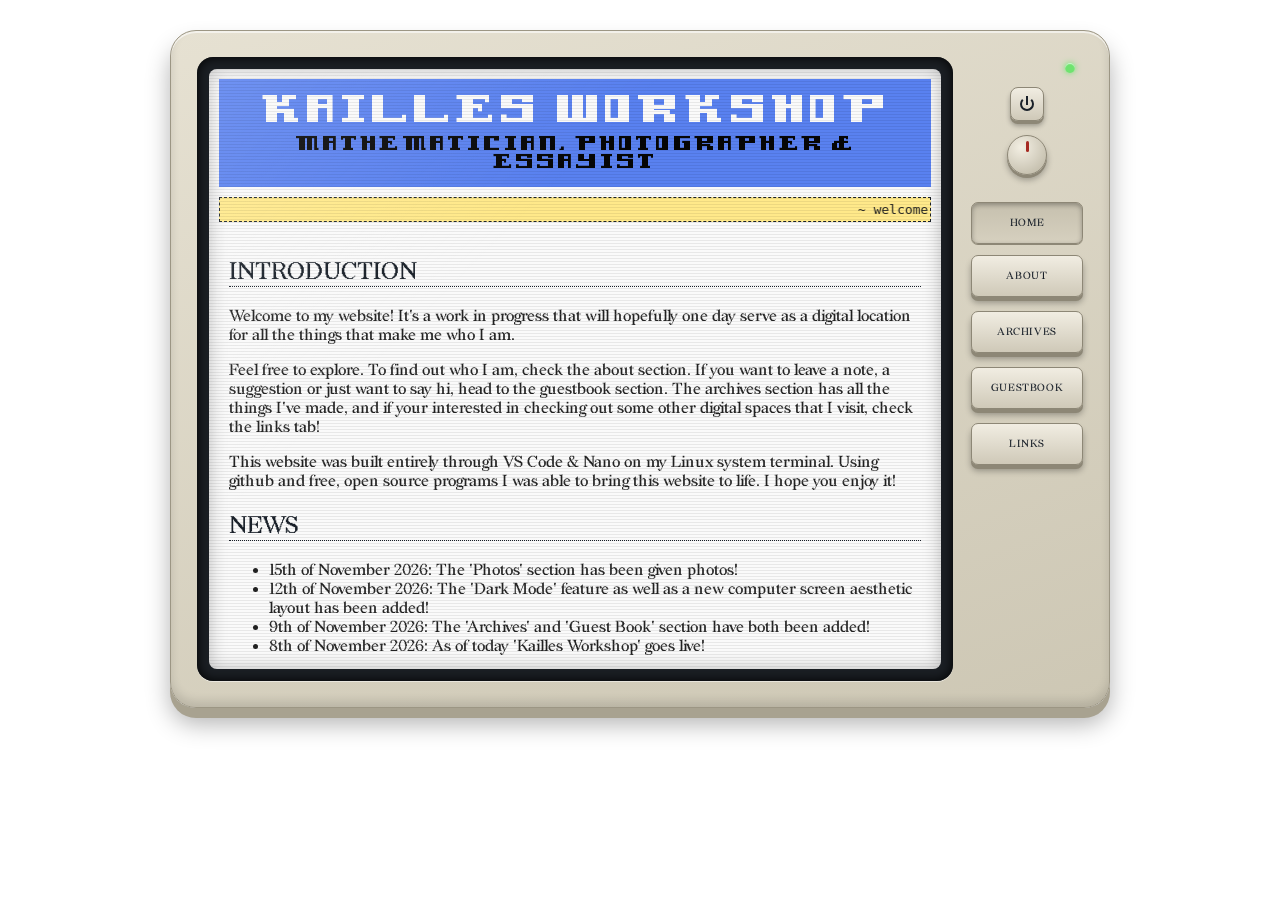
==== index.html @ f228372d "Legalities" ====
<!DOCTYPE html>
<html lang="en">
  <head>
    <meta charset="UTF-8">
    <meta name="viewport" content="width=device-width, initial-scale=1">
    <title>KAILLES WORKSHOP</title>
    <script>try{var s=localStorage.getItem("dark-mode");if(s==="1")document.documentElement.classList.add("dark");var o=localStorage.getItem("screen-off");if(o==="1")document.documentElement.classList.add("off");}catch(e){}</script>
    <link rel="stylesheet" href="style.css">
    <script src="script.js"></script>
  </head>
  <body>

    <div id="monitor">

      <div id="bezel">
        <div id="page">

          <div id="header">
            <h1>KAILLES WORKSHOP</h1>
            <p class="tagline">mathematician, photographer &amp; essayist</p>
          </div>

          <marquee>~ welcome to my corner of the internet ~ under construction ~ please stand by for further developments ~</marquee>

          <div id="main">
            <h2>INTRODUCTION</h2>
            <p>Welcome to my website! It's a work in progress that will hopefully
            one day serve as a digital location for all the things that make me 
            who I am.</p>
            <p>Feel free to explore. To find out who I am, check the about section.
               If you want to leave a note, a suggestion or just want to say hi, head 
               to the guestbook section. The archives section has all the things I've
               made, and if your interested in checking out some other digital spaces
               that I visit, check the links tab!
            </p>
            <p>This website was built entirely through VS Code & Nano on my Linux system
              terminal. Using github and free, open source programs I was able to bring
              this website to life. I hope you enjoy it!
            </p>
            <h2>NEWS</h2>
            <ul>
              <li>15th of November 2026: The 'Photos' section has been given photos!</li>
		<li> 12th of November 2026: The 'Dark Mode' feature as well as a new computer screen aesthetic 
			layout has been added! </li>            
		 <li>9th of November 2026: The 'Archives' and 'Guest Book' section have both
                been added!</li>
              <li>8th of November 2026: As of today 'Kailles Workshop' goes live!</li>
            </ul>
          
          </div>

          <div id="footer">
            <p>&copy; 2026 Kaille Giitsidis</p>
          </div>

        </div>
      </div>

      <nav id="panel" aria-label="Main">
        <span class="light" aria-hidden="true"></span>
        <button type="button" id="power" aria-label="Screen power" aria-pressed="true"></button>
        <span class="knob" aria-hidden="true"></span>
        <a href="index.html" aria-current="page">HOME</a>
        <a href="about.html">ABOUT</a>
        <a href="archives.html">ARCHIVES</a>
        <a href="guestbook.html">GUESTBOOK</a>
        <a href="links.html">LINKS</a>
      </nav>

    </div>

  </body>
</html>
---- style.css ----
@font-face {
  font-family: 'LL Baguio';
  src: url('fonts/LL_BAGUIO.ttf') format('truetype');
  font-weight: normal;
  font-style: normal;
}

@font-face {
  font-family: 'Redaction 35';
  src: url('fonts/Redaction35-Regular.ttf') format('truetype');
  font-weight: normal;
  font-style: normal;
}

body {
  font-family: 'Redaction 35', Georgia, serif;
  font-weight: 400;
  color: #222;
  background: #ffffff;
  margin: 0;
  padding: 30px 20px;
  transition: background 0.25s ease, color 0.25s ease;
}

/* ---------- MONITOR CASING ---------- */

#monitor {
  display: flex;
  gap: 18px;
  box-sizing: border-box;
  max-width: 940px;
  margin: 0 auto;
  padding: 26px;
  background: linear-gradient(160deg, #e6e1d2 0%, #cdc7b4 100%);
  border: 1px solid #9c9684;
  border-radius: 26px;
  box-shadow:
    inset 0 2px 0 rgba(255, 255, 255, 0.6),
    inset 0 -6px 10px rgba(0, 0, 0, 0.12),
    0 10px 0 #a8a290,
    0 16px 24px rgba(0, 0, 0, 0.3);
  transition: background 0.25s ease, border-color 0.25s ease, box-shadow 0.25s ease;
}

/* the dark frame around the screen */
#bezel {
  flex: 1;
  min-width: 0;
  padding: 12px;
  background: #1b1f24;
  border-radius: 16px;
  box-shadow:
    inset 0 0 12px #000,
    0 1px 0 rgba(255, 255, 255, 0.5);
}

/* the screen itself: content scrolls in here */
#page {
  position: relative;
  height: 600px;
  overflow-y: auto;
  box-sizing: border-box;
  background: #fafafa;
  border-radius: 8px;
  padding: 10px;
  box-shadow: inset 0 0 18px rgba(0, 0, 0, 0.25);
  transition: background 0.25s ease;
}

/* ---------- SIDE PANEL (NAV BUTTONS) ---------- */

#panel {
  width: 112px;
  flex-shrink: 0;
  display: flex;
  flex-direction: column;
  align-items: stretch;
  gap: 14px;
  padding-top: 6px;
}

.light {
  align-self: flex-end;
  width: 10px;
  height: 10px;
  margin-right: 8px;
  border-radius: 50%;
  background: #6fe36f;
  box-shadow: 0 0 6px #6fe36f, inset 0 1px 1px rgba(255, 255, 255, 0.7);
}

.knob {
  align-self: center;
  width: 38px;
  height: 38px;
  margin-bottom: 10px;
  border-radius: 50%;
  background: radial-gradient(circle at 35% 30%, #f3efe3, #b9b3a0);
  border: 1px solid #8d8776;
  box-shadow: 0 3px 0 #8d8776, 0 5px 6px rgba(0, 0, 0, 0.3);
  position: relative;
  cursor: pointer;
  padding: 0;
  transition: background 0.2s ease, box-shadow 0.2s ease, transform 0.1s ease;
}

.knob::after {
  content: '';
  position: absolute;
  left: 50%;
  top: 5px;
  width: 3px;
  height: 11px;
  margin-left: -1.5px;
  background: #a62a22;
  border-radius: 2px;
  transition: background 0.2s ease;
}

.knob:hover {
  background: radial-gradient(circle at 35% 30%, #fbf9f2, #cfc9b8);
}

/* knob held/pressed: depresses and red line turns black */
.knob:active,
.knob.pressed {
  transform: translateY(2px);
  box-shadow: 0 1px 0 #8d8776, inset 0 2px 4px rgba(0, 0, 0, 0.3);
}

.knob:active::after,
.knob.pressed::after {
  background: #000;
}

/* when dark mode is on, the knob's line stays black */
.dark .knob::after {
  background: #000;
}

.knob:focus-visible {
  outline: 3px solid #5981f0;
  outline-offset: 3px;
}

#panel a {
  display: block;
  padding: 14px 4px;
  text-align: center;
  font-family: 'Redaction 35', Helvetica, Arial, sans-serif;
  font-size: 0.65rem;
  letter-spacing: 0.06em;
  color: #192029;
  text-decoration: none;
  background: linear-gradient(#f1ede2, #cfc9b8);
  border: 1px solid #8d8776;
  border-radius: 7px;
  box-shadow: 0 4px 0 #8d8776, 0 6px 6px rgba(0, 0, 0, 0.3);
}

#panel a:hover {
  background: linear-gradient(#fbf9f2, #d9d3c2);
}

#panel a:active,
#panel a.pressed,
#panel a[aria-current="page"] {
  transform: translateY(3px);
  background: linear-gradient(#c6c0ae, #d6d0bf);
  box-shadow: 0 1px 0 #8d8776, inset 0 2px 5px rgba(0, 0, 0, 0.3);
}

#panel a:focus-visible {
  outline: 3px solid #5981f0;
  outline-offset: 3px;
}

/* ---------- SCREEN CONTENT ---------- */

#header {
  text-align: center;
  background: #5981f0;
  color: #fafafa;
  padding: 15px;
  overflow-wrap: anywhere;
}

#header h1 {
  color: #fafafa;
  margin: 0;
  font-size: clamp(1rem, 6vw, 2rem);
}

h1 {
  font-family: 'LL Baguio', Helvetica, Arial, sans-serif;
  font-synthesis: none;
  font-weight: normal;
  text-transform: uppercase;
  letter-spacing: 0.2em;
}

.tagline {
  font-family: 'LL Baguio', Helvetica, Arial, sans-serif;
  font-synthesis: none;
  font-style: normal;
  color: #060606;
  letter-spacing: 0.2em;
  text-transform: uppercase;
  margin: 5px 0 0 0;
  font-size: clamp(0.6rem, 3vw, 1rem);
}

marquee {
  background: #ffe98a;
  border: 1px dashed #192029;
  padding: 4px;
  margin: 10px 0;
  font-family: monospace;
}

#main {
  padding: 0 10px;
}

h2 {
  font-family: 'Redaction 35', Georgia, serif;
  font-synthesis: none;
  font-weight: normal;
  color: #192029;
  border-bottom: 1px dotted #192029;
}

a {
  color: #192029;
}

#main img, #main iframe {
  max-width: 100%;
}

.gallery img {
  display: block;
  margin: 0 0 15px 0;
}

#footer {
  text-align: center;
  font-size: 0.8em;
  border-top: 1px solid #192029;
  margin-top: 15px;
}

/* ---------- ARCHIVE TABS ---------- */

.tabs {
  display: flex;
  flex-wrap: wrap;
  gap: 4px;
  margin: 0 0 14px 0;
  padding: 0;
  border-bottom: 1px solid #192029;
  list-style: none;
}

.tabs li {
  margin: 0;
}

.tabs a {
  display: block;
  padding: 6px 12px;
  font-family: 'LL Baguio', Helvetica, Arial, sans-serif;
  font-size: 0.65rem;
  letter-spacing: 0.08em;
  text-decoration: none;
  text-transform: uppercase;
  color: #192029;
  background: #e3ded0;
  border: 1px solid #192029;
  border-bottom: none;
  border-radius: 6px 6px 0 0;
  margin-bottom: -1px;
}

.tabs a:hover {
  background: #f1ede2;
}

.tabs a[aria-current="page"] {
  background: #ffffff;
  font-weight: bold;
  padding-bottom: 7px;
}

/* ---------- GUESTBOOK PAGE ---------- */

.guestbook form {
  margin: 0 0 15px 0;
}

.guestbook label {
  display: block;
  margin-top: 10px;
}

.guestbook input[type="text"],
.guestbook textarea {
  width: 100%;
  box-sizing: border-box;
  font-family: inherit;
  font-size: 1rem;
  padding: 6px;
  border: 1px solid #192029;
  background: #fff;
  color: inherit;
}

.guestbook button {
  margin-top: 12px;
  font-family: inherit;
  font-size: 1rem;
  padding: 6px 14px;
  border: 1px solid #192029;
  background: #dfe9f1;
  color: #192029;
  cursor: pointer;
}

.guestbook button:hover {
  background: #fff;
}

.small {
  font-size: 0.8em;
}

.entry {
  border-bottom: 1px dotted #192029;
  padding: 8px 0;
}

.entry p {
  margin: 4px 0;
}

.back {
  margin: 0 0 10px 0;
  font-size: 0.9em;
}

/* ---------- POWER BUTTON ---------- */

#power {
  position: relative;
  align-self: center;
  width: 34px;
  height: 34px;
  padding: 0;
  cursor: pointer;
  background: linear-gradient(#f1ede2, #cfc9b8);
  border: 1px solid #8d8776;
  border-radius: 8px;
  box-shadow: 0 3px 0 #8d8776, 0 5px 5px rgba(0, 0, 0, 0.3);
}

#power::before {
  content: '';
  position: absolute;
  left: 50%;
  top: 50%;
  width: 14px;
  height: 14px;
  margin: -7px 0 0 -7px;
  box-sizing: border-box;
  border: 2px solid #192029;
  border-top-color: transparent;
  border-radius: 50%;
}

#power::after {
  content: '';
  position: absolute;
  left: 50%;
  top: 8px;
  width: 2px;
  height: 9px;
  margin-left: -1px;
  background: #192029;
}

#power:active {
  transform: translateY(2px);
  box-shadow: 0 1px 0 #8d8776, inset 0 2px 4px rgba(0, 0, 0, 0.3);
}

#power:focus-visible {
  outline: 3px solid #5981f0;
  outline-offset: 3px;
}

/* ---------- SCREEN EFFECTS ---------- */

#bezel {
  position: relative;
}

#bezel::after {
  content: '';
  position: absolute;
  inset: 12px;
  border-radius: 8px;
  pointer-events: none;
  background:
    repeating-linear-gradient(to bottom,
      rgba(0, 0, 0, 0.07) 0, rgba(0, 0, 0, 0.07) 1px,
      transparent 1px, transparent 3px),
    linear-gradient(135deg, rgba(255, 255, 255, 0.14), transparent 35%);
}

/* boot-up: faster now (0.25s) */
#page {
  animation: boot 0.25s ease-out;
}

@keyframes boot {
  0%   { transform: scale(0.6, 0.01); filter: brightness(3); }
  45%  { transform: scale(1, 0.01);   filter: brightness(3); }
  100% { transform: none;             filter: none; }
}

/* screen switched off with the power button */
.off #page {
  background: #0b0c0d;
  box-shadow: none;
  overflow: hidden;
}

.off #page > * {
  visibility: hidden;
}

.off #bezel::after {
  background: linear-gradient(135deg, rgba(255, 255, 255, 0.08), transparent 35%);
}

.off .light {
  background: #4a4f4a;
  box-shadow: none;
}

@media (prefers-reduced-motion: reduce) {
  #page {
    animation: none;
  }
}

/* ---------- DARK MODE ---------- */

/* whole web page behind the monitor */
.dark body {
  background: #000000;
  color: #d8d8d8;
}

/* monitor casing goes silvery grey */
.dark #monitor {
  background: linear-gradient(160deg, #b8bcc2 0%, #8d9197 100%);
  border-color: #4a4d52;
  box-shadow:
  inset 0 2px 0 rgba(255, 255, 255, 0.55),
  inset 0 -6px 10px rgba(0, 0, 0, 0.25),
  0 10px 0 #5f6368,
  0 16px 24px rgba(0, 0, 0, 0.6);
}

/* the screen content goes black */
.dark #page {
  background: #000000;
  color: #d8d8d8;
}

.dark #page h1,
.dark #page h2 {
  color: #e8e8e8;
}

.dark #page h2 {
  border-bottom-color: #6a6a6a;
}

.dark #page a {
  color: #9db8ff;
}

.dark #page #footer {
  border-top-color: #6a6a6a;
}

.dark #header {
  background: #1f2a4a;
}

.dark marquee {
  background: #3a3410;
  border-color: #e8e8e8;
  color: #f0e6a0;
}

.dark .tabs {
  border-bottom-color: #6a6a6a;
}

.dark .tabs a {
  color: #d8d8d8;
  background: #1a1a1a;
  border-color: #6a6a6a;
}

.dark .tabs a:hover {
  background: #2a2a2a;
}

.dark .tabs a[aria-current="page"] {
  background: #000000;
  color: #ffffff;
}

.dark .guestbook input[type="text"],
.dark .guestbook textarea {
  background: #111;
  color: #e8e8e8;
  border-color: #6a6a6a;
}

.dark .guestbook button {
  background: #1f2a4a;
  color: #e8e8e8;
  border-color: #6a6a6a;
}

.dark .guestbook button:hover {
  background: #2a3a5a;
}

.dark .entry {
  border-bottom-color: #6a6a6a;
}

/* ---------- PHONES ---------- */

@media (max-width: 700px) {
  body {
    padding: 12px 8px;
  }

  h1, .tagline {
    letter-spacing: 0.08em;
  }

  #monitor {
    flex-direction: column;
    padding: 14px;
    border-radius: 18px;
  }

  #page {
    height: 70vh;
  }

  #panel {
    width: auto;
    flex-direction: row;
    flex-wrap: wrap;
    align-items: center;
    justify-content: center;
    gap: 10px;
  }

  .light {
    display: none;
  }

  .knob {
    display: block;
    flex: none;
    width: 34px;
    height: 34px;
    margin: 0;
  }

  #power {
    flex: none;
  }

  #panel a {
    flex: 1 1 70px;
    padding: 10px 4px;
  }
}

/* ---- Archives binder (horizontal tabs) ---- */
.binder {
  display: grid;
  grid-template-columns: repeat(4, auto) 1fr;  /* 4 tabs + filler */
  margin: 1em 0;
  text-align: left;
}

/* hide the radios but keep them keyboard-focusable */
.binder input {
  position: absolute;
  opacity: 0;
  pointer-events: none;
}

.binder label {
  grid-row: 1;
  padding: 4px 18px;
  cursor: pointer;
  font-weight: bold;
  border: 2px solid currentColor;
  border-bottom: none;
  border-radius: 8px 8px 0 0;
  margin-right: 3px;
  background: #f3d96b;              /* placeholder yellow */
  color: #222;
}

.binder label:nth-of-type(1) { grid-column: 1; }
.binder label:nth-of-type(2) { grid-column: 2; }
.binder label:nth-of-type(3) { grid-column: 3; }
.binder label:nth-of-type(4) { grid-column: 4; }

.binder .sheet {
  display: none;
  grid-row: 2;
  grid-column: 1 / -1;
  padding: 12px 16px;
  border: 2px solid currentColor;
  background: #fffdf2;              /* placeholder paper colour */
  color: #222;
}

/* active tab + its sheet */
.binder input:checked + label {
  background: #fffdf2;
  position: relative;
  top: 2px;                         /* tab "merges" into the sheet */
}
.binder input:checked + label + .sheet { display: block; }

/* keyboard focus */
.binder input:focus-visible + label { outline: 2px dashed currentColor; }

/* dark mode */
html.dark .binder label { background: #b8a24a; }
html.dark .binder input:checked + label,
html.dark .binder .sheet { background: #2b2b2b; color: #eee; }
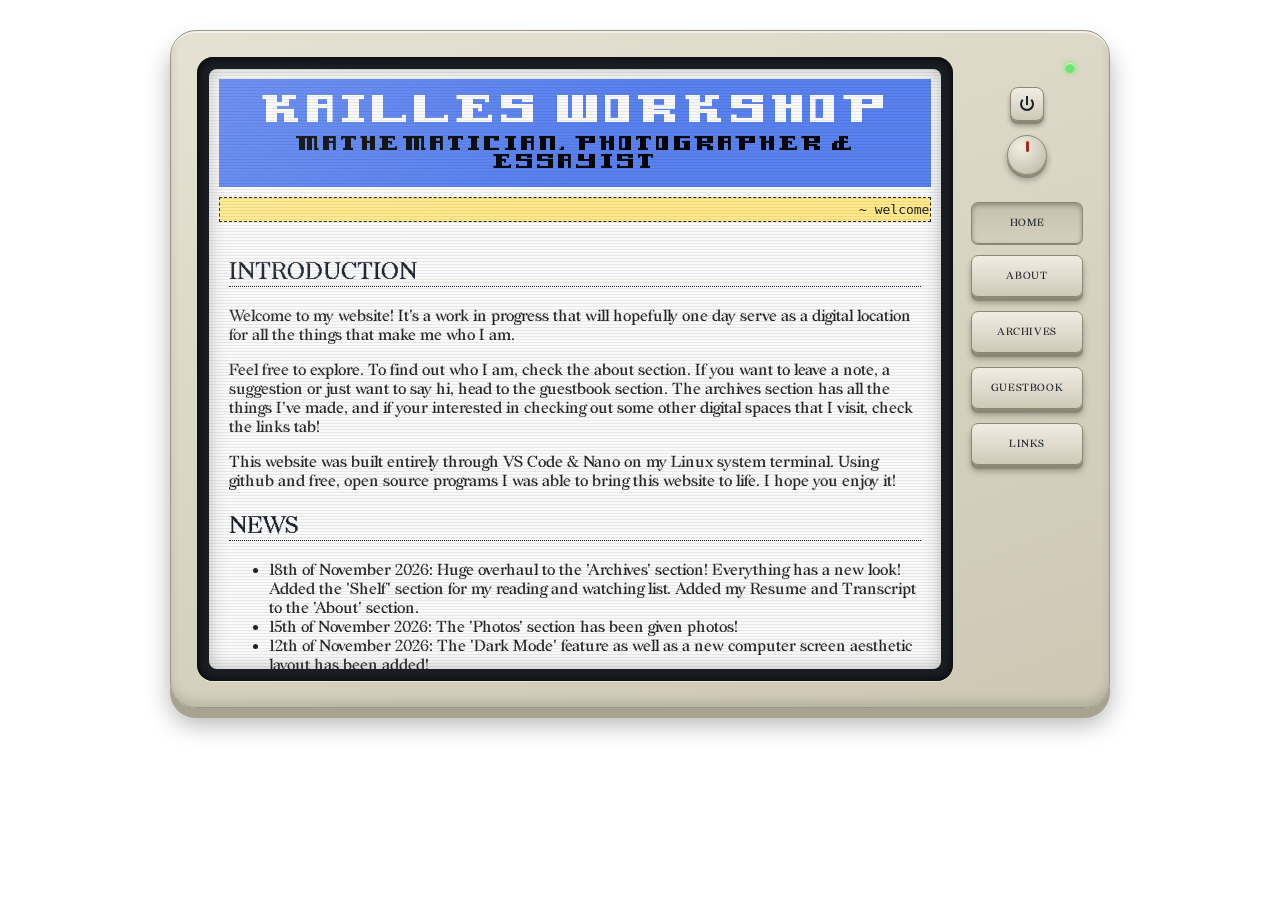
==== commit 4c4c8fb0: "Archive Overhaul (News) v1.3" ====
--- a/index.html
+++ b/index.html
@@ -39,6 +39,7 @@
             </p>
             <h2>NEWS</h2>
             <ul>
+		<li> 18th of November 2026: Huge overhaul to the 'Archives' section! Everything has a new look! Added the 'Shelf' section for my reading and watching list. Added my Resume and Transcript to the 'About' section.
               <li>15th of November 2026: The 'Photos' section has been given photos!</li>
 		<li> 12th of November 2026: The 'Dark Mode' feature as well as a new computer screen aesthetic 
 			layout has been added! </li>            
--- a/style.css
+++ b/style.css
@@ -234,13 +234,44 @@
   color: #192029;
 }
 
+
+/*galley*/
+
 #main img, #main iframe {
   max-width: 100%;
 }
 
+.gallery {
+  columns: 2;
+  column-gap: 24px;
+}
+
+.gallery figure {
+  break-inside: avoid;
+  margin: 0 0 24px 0;
+  padding: 10px;
+  background: #fff;
+  border: 1px solid #192029;
+  box-shadow: 3px 3px 0 #192029;
+}
+
 .gallery img {
   display: block;
-  margin: 0 0 15px 0;
+  width: 100%;
+  height: auto;
+}
+
+.gallery figcaption {
+  font-family: monospace;
+  font-size: 0.75rem;
+  line-height: 1.4;
+  margin-top: 8px;
+}
+
+html.dark .gallery figure {
+  background: #111;
+  border-color: #6a6a6a;
+  box-shadow: 3px 3px 0 #6a6a6a;
 }
 
 #footer {
@@ -553,6 +584,8 @@
     padding: 12px 8px;
   }
 
+  .gallery { columns: 1; }
+
   h1, .tagline {
     letter-spacing: 0.08em;
   }
@@ -598,7 +631,57 @@
   }
 }
 
-/* ---- Archives binder (horizontal tabs) ---- */
+/* ---- Shelf (books and films) ---- */
+.shelf {
+  display: grid;
+  grid-template-columns: repeat(auto-fill, minmax(140px, 1fr));
+  gap: 20px;
+}
+
+.item .cover {
+  display: flex;
+  align-items: center;
+  justify-content: center;
+  width: 100%;
+  aspect-ratio: 2 / 3;
+  box-sizing: border-box;
+  object-fit: cover;
+  border: 1px solid #192029;
+  box-shadow: 3px 3px 0 #192029;
+  background: #dfe9f1;
+  font-family: monospace;
+  font-size: 0.7rem;
+  text-align: center;
+}
+
+.item p {
+  margin: 4px 0 0 0;
+}
+
+.item-title {
+  margin-top: 10px !important;
+  font-weight: bold;
+}
+
+.item-by,
+.item-meta,
+.item-note {
+  font-family: monospace;
+  font-size: 0.75rem;
+  line-height: 1.4;
+}
+
+html.dark .item .cover {
+  background: #1f2a4a;
+  border-color: #6a6a6a;
+  box-shadow: 3px 3px 0 #6a6a6a;
+}
+
+@media (max-width: 700px) {
+  .binder label { padding: 4px 8px; }
+}
+
+/* ---- Binder (horizontal tabs) ---- */
 .binder {
   display: grid;
   grid-template-columns: repeat(4, auto) 1fr;  /* 4 tabs + filler */
@@ -655,4 +738,154 @@
 /* dark mode */
 html.dark .binder label { background: #b8a24a; }
 html.dark .binder input:checked + label,
-html.dark .binder .sheet { background: #2b2b2b; color: #eee; }+html.dark .binder .sheet { background: #2b2b2b; color: #eee; }
+
+/* ---- Archives drawer buttons ---- */
+.drawers {
+  display: flex;
+  flex-direction: column;
+  gap: 14px;
+  margin: 1em 0;
+}
+
+.drawers a {
+  display: block;
+  padding: 12px 16px;
+  color: #222;
+  text-decoration: none;
+  background: #f3d96b;
+  border: 2px solid #192029;
+  border-radius: 8px;
+  box-shadow: 0 4px 0 #192029;
+}
+
+.drawers a:hover {
+  background: #fffdf2;
+}
+
+.drawers a:active {
+  transform: translateY(3px);
+  box-shadow: 0 1px 0 #192029;
+}
+
+.drawers strong {
+  display: block;
+  letter-spacing: 0.06em;
+}
+
+.drawers span {
+  font-size: 0.85rem;
+}
+
+.dark #page .drawers a {
+  color: #111;
+  background: #b8a24a;
+  border-color: #6a6a6a;
+  box-shadow: 0 4px 0 #6a6a6a;
+}
+
+.dark #page .drawers a:hover {
+  color: #eee;
+  background: #2b2b2b;
+}
+
+/* ---- Cards (resume, projects, other documents) ---- */
+.card {
+  display: flex;
+  flex-direction: column;
+  gap: 6px;
+  box-sizing: border-box;
+  margin: 1em 0;
+  padding: 14px 16px;
+  background: linear-gradient(rgba(255, 255, 255, 0.55), rgba(89, 129, 240, 0.14));
+  border: 1px solid rgba(25, 32, 41, 0.45);
+  border-radius: 14px;
+  box-shadow:
+    inset 0 2px 0 rgba(255, 255, 255, 0.8),
+    inset 0 -4px 6px rgba(25, 32, 41, 0.12),
+    0 4px 0 rgba(25, 32, 41, 0.35),
+    0 6px 8px rgba(0, 0, 0, 0.15);
+  backdrop-filter: blur(3px);
+}
+
+.card-title {
+  margin: 0;
+  font-size: 1.1rem;
+  font-weight: normal;
+  font-synthesis: none;
+}
+
+.card-desc {
+  flex: 1;
+  margin: 0;
+}
+
+.card-foot {
+  display: flex;
+  flex-wrap: wrap;
+  align-items: center;
+  justify-content: space-between;
+  gap: 8px;
+  margin-top: 10px;
+}
+
+.card-file {
+  font-family: monospace;
+  font-size: 0.75rem;
+  overflow-wrap: anywhere;
+}
+
+.card-view {
+  padding: 5px 14px;
+  font-size: 0.7rem;
+  letter-spacing: 0.06em;
+  text-decoration: none;
+  color: #192029;
+  background: linear-gradient(#f1ede2, #cfc9b8);
+  border: 1px solid #8d8776;
+  border-radius: 7px;
+  box-shadow: 0 3px 0 #8d8776;
+}
+
+.card-view:hover {
+  background: linear-gradient(#fbf9f2, #d9d3c2);
+}
+
+.card-view:active {
+  transform: translateY(2px);
+  box-shadow: 0 1px 0 #8d8776;
+}
+
+/* project grid: 4 across, then 2, then 1 on phones */
+.card-grid {
+  display: grid;
+  grid-template-columns: repeat(4, 1fr);
+  gap: 16px;
+  margin: 1em 0;
+}
+
+.card-grid .card {
+  margin: 0;
+}
+
+@media (max-width: 900px) {
+  .card-grid { grid-template-columns: repeat(2, 1fr); }
+}
+
+@media (max-width: 700px) {
+  .card-grid { grid-template-columns: 1fr; }
+}
+
+/* dark mode */
+.dark #page .card {
+  background: linear-gradient(rgba(255, 255, 255, 0.1), rgba(157, 184, 255, 0.1));
+  border-color: rgba(255, 255, 255, 0.3);
+  box-shadow:
+    inset 0 2px 0 rgba(255, 255, 255, 0.2),
+    inset 0 -4px 6px rgba(0, 0, 0, 0.4),
+    0 4px 0 rgba(255, 255, 255, 0.15);
+}
+
+.dark #page a.card-view {
+  color: #192029;
+}
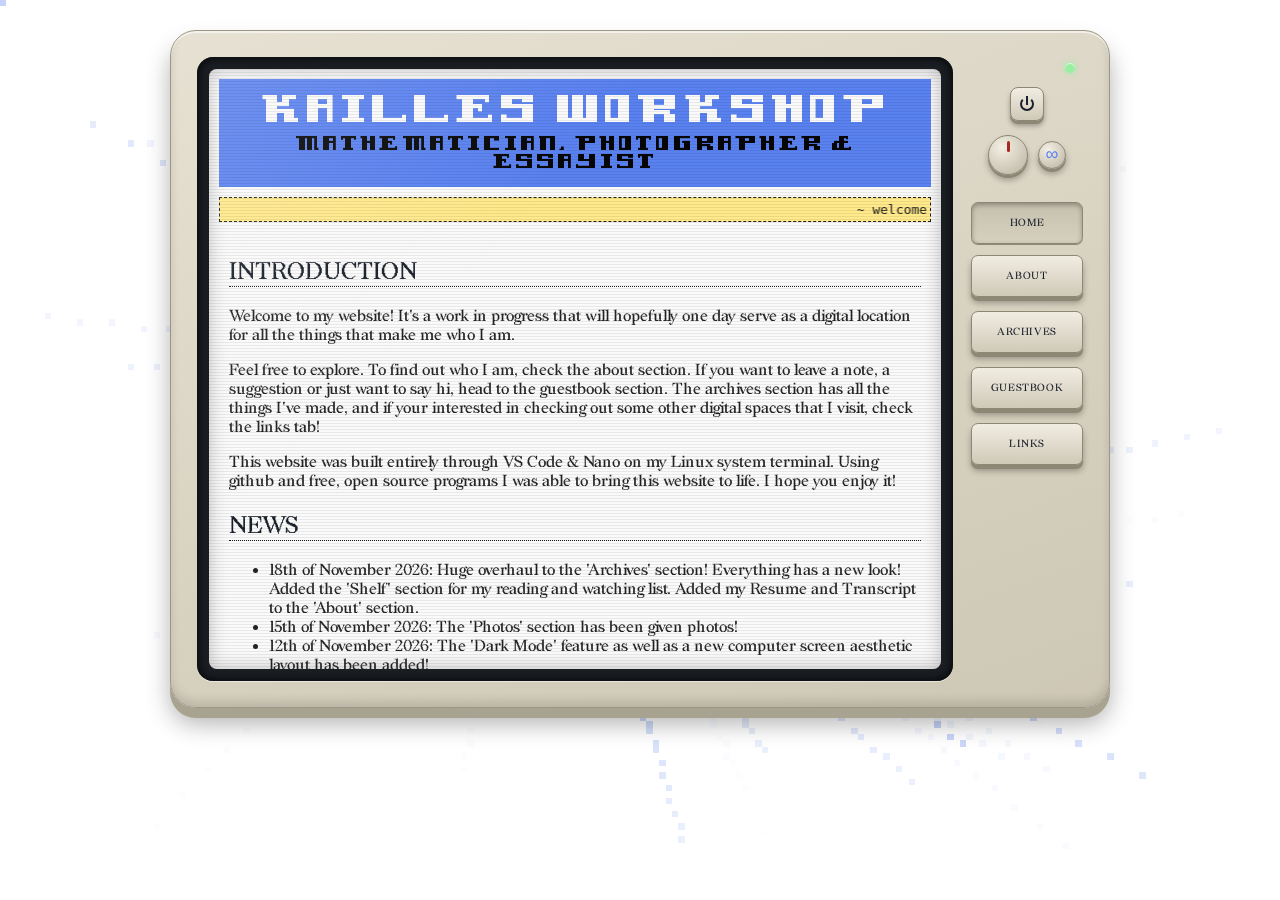
==== commit a9ac67f6: "Background Design Overhaul v1.0" ====
--- a/index.html
+++ b/index.html
@@ -7,13 +7,25 @@
     <script>try{var s=localStorage.getItem("dark-mode");if(s==="1")document.documentElement.classList.add("dark");var o=localStorage.getItem("screen-off");if(o==="1")document.documentElement.classList.add("off");}catch(e){}</script>
     <link rel="stylesheet" href="style.css">
     <script src="script.js"></script>
+    <script src="bg.js" defer></script>
   </head>
+
   <body>
+
+<canvas id="bg"></canvas>
+
+
 
     <div id="monitor">
 
+    
       <div id="bezel">
+
+        <canvas id="screenflow"></canvas>
+        
         <div id="page">
+
+          
 
           <div id="header">
             <h1>KAILLES WORKSHOP</h1>
@@ -60,7 +72,10 @@
       <nav id="panel" aria-label="Main">
         <span class="light" aria-hidden="true"></span>
         <button type="button" id="power" aria-label="Screen power" aria-pressed="true"></button>
-        <span class="knob" aria-hidden="true"></span>
+        <div class="controls">
+  <span class="knob" aria-hidden="true"></span>
+  <button type="button" id="fx" aria-label="Background animation" aria-pressed="true" title="Toggle background animation">∞</button>
+</div>
         <a href="index.html" aria-current="page">HOME</a>
         <a href="about.html">ABOUT</a>
         <a href="archives.html">ARCHIVES</a>
--- a/style.css
+++ b/style.css
@@ -85,8 +85,8 @@
   height: 10px;
   margin-right: 8px;
   border-radius: 50%;
-  background: #6fe36f;
-  box-shadow: 0 0 6px #6fe36f, inset 0 1px 1px rgba(255, 255, 255, 0.7);
+  background: #97efa0;
+  box-shadow: 0 0 6px #97efa0, inset 0 1px 1px rgba(255, 255, 255, 0.7);
 }
 
 .knob {
@@ -433,9 +433,11 @@
 
 #bezel {
   position: relative;
+  overflow:hidden;
 }
 
 #bezel::after {
+    z-index: 2;
   content: '';
   position: absolute;
   inset: 12px;
@@ -583,6 +585,8 @@
   body {
     padding: 12px 8px;
   }
+
+  .controls { margin: 0; }
 
   .gallery { columns: 1; }
 
@@ -888,4 +892,145 @@
 
 .dark #page a.card-view {
   color: #192029;
-}+}
+
+.lightbox {
+  position: fixed;
+  inset: 0;                      /* stretch to all four screen edges */
+  background: rgba(0, 0, 0, 0.8); /* the darkening */
+  display: flex;
+  align-items: center;
+  justify-content: center;
+  opacity: 0;
+  pointer-events: none;          /* invisible and unclickable while closed */
+  transition: opacity 0.25s ease;
+  z-index: 1000;
+}
+.lightbox.open {
+  opacity: 1;
+  pointer-events: auto;
+}
+
+.lightbox-frame {
+  position: relative;            /* lets the X anchor to this frame */
+  margin: 0;
+  background: #fff;
+  padding: 16px 16px 56px;       /* thick bottom = polaroid look + room for X */
+  max-width: 92vw;
+  max-height: 92vh;
+  display: flex;
+  flex-direction: column;
+  transform: scale(0.85);
+  transition: transform 0.25s ease;
+}
+.lightbox.open .lightbox-frame {
+  transform: scale(1);           /* the "expand" animation */
+}
+
+.lightbox-frame img {
+  max-width: 100%;
+  max-height: calc(92vh - 90px); /* leaves room for padding + caption */
+  object-fit: contain;
+  display: block;
+  margin: 0 auto;
+}
+
+.lightbox-frame figcaption {
+  font-family: monospace;
+  margin-top: 10px;
+}
+
+.lightbox-close {
+  position: absolute;
+  right: 10px;
+  bottom: 10px;                  /* sits in the thick bottom border */
+  width: 28px;
+  height: 28px;
+  background: #c0392b;
+  color: #fff;
+  border: 2px outset #e57368;    /* bevel to match your buttons */
+  cursor: pointer;
+  font-size: 18px;
+  line-height: 1;
+  padding: 0;
+}
+.lightbox-close:active {
+  border-style: inset;
+}
+
+#bg {
+  position: fixed;
+  inset: 0;               /* stretch to all four edges */
+  width: 100%;
+  height: 100%;
+  z-index: -1;            /* behind everything */
+  image-rendering: pixelated;
+  opacity: 0.35;          /* keeps text readable */
+}
+
+#screenflow {
+  position: absolute;
+  inset: 12px;                      /* same as the bezel padding, so it sits exactly on the screen */
+  width: calc(100% - 24px);
+  height: calc(100% - 24px);
+  border-radius: 8px;               /* matches #page */
+  z-index: 1;                       /* above the black #page */
+  image-rendering: pixelated;
+  pointer-events: none;
+  opacity: 0;
+
+}
+.off #screenflow {
+  opacity: 1;
+  transition: opacity 1.5s ease 0.02s;   /* fade in after shutdown */
+}
+
+
+.controls {
+  display: flex;
+  align-items: center;
+  justify-content: center;
+  gap: 10px;
+  margin-bottom: 10px;
+}
+.controls .knob { margin: 0; }
+
+#fx {
+  display: flex;
+  align-items: center;
+  justify-content: center;
+  width: 28px;
+  height: 28px;
+  padding: 0 0 2px;                  /* the 2px nudges the symbol up so it looks centred */
+  cursor: pointer;
+  font-size: 18px;
+  line-height: 1;
+  color: #5981f0;                    /* blue = animation on */
+  background: radial-gradient(circle at 35% 30%, #f3efe3, #b9b3a0);
+  border: 1px solid #8d8776;
+  border-radius: 50%;                /* makes it a circle */
+  box-shadow: 0 3px 0 #8d8776, 0 5px 6px rgba(0, 0, 0, 0.3);
+  transition: background 0.2s ease, box-shadow 0.2s ease, transform 0.1s ease, color 0.2s ease;
+}
+
+#fx:hover {
+  background: radial-gradient(circle at 35% 30%, #fbf9f2, #cfc9b8);
+}
+
+#fx:active,
+#fx.pressed {                        /* pressed in only while clicked */
+  transform: translateY(2px);
+  box-shadow: 0 1px 0 #8d8776, inset 0 2px 4px rgba(0, 0, 0, 0.3);
+}
+
+#fx[aria-pressed="false"] {
+  color: #000;                       /* black = animation off */
+}
+
+#fx:focus-visible {
+  outline: 3px solid #5981f0;
+  outline-offset: 3px;
+}
+
+.noflow #bg,
+.noflow #screenflow { display: none; }
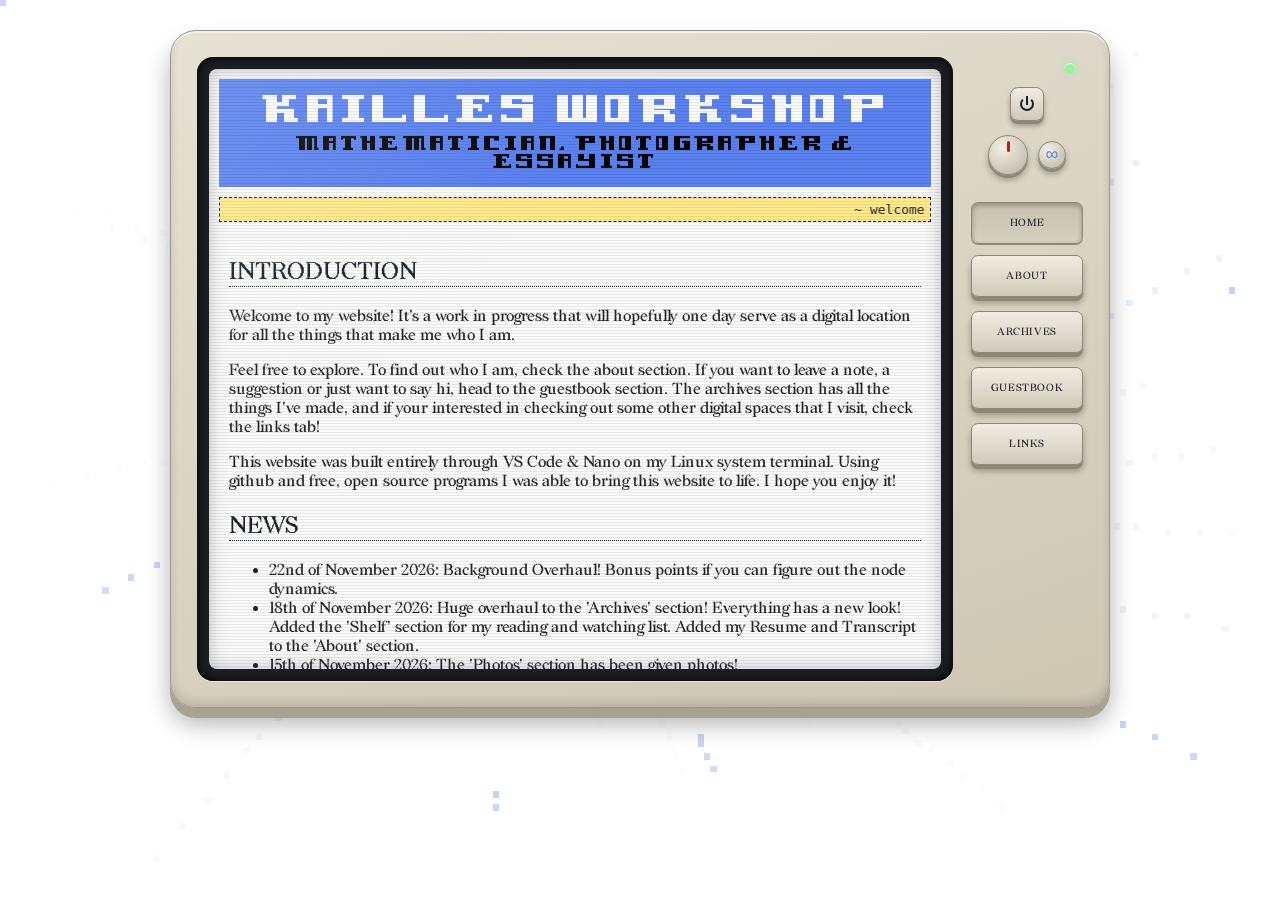
==== commit 399513a0: "Links v1.0" ====
--- a/index.html
+++ b/index.html
@@ -51,6 +51,7 @@
             </p>
             <h2>NEWS</h2>
             <ul>
+              <li>22nd of November 2026: Background Overhaul! Bonus points if you can figure out the node dynamics.</li>
 		<li> 18th of November 2026: Huge overhaul to the 'Archives' section! Everything has a new look! Added the 'Shelf' section for my reading and watching list. Added my Resume and Transcript to the 'About' section.
               <li>15th of November 2026: The 'Photos' section has been given photos!</li>
 		<li> 12th of November 2026: The 'Dark Mode' feature as well as a new computer screen aesthetic 
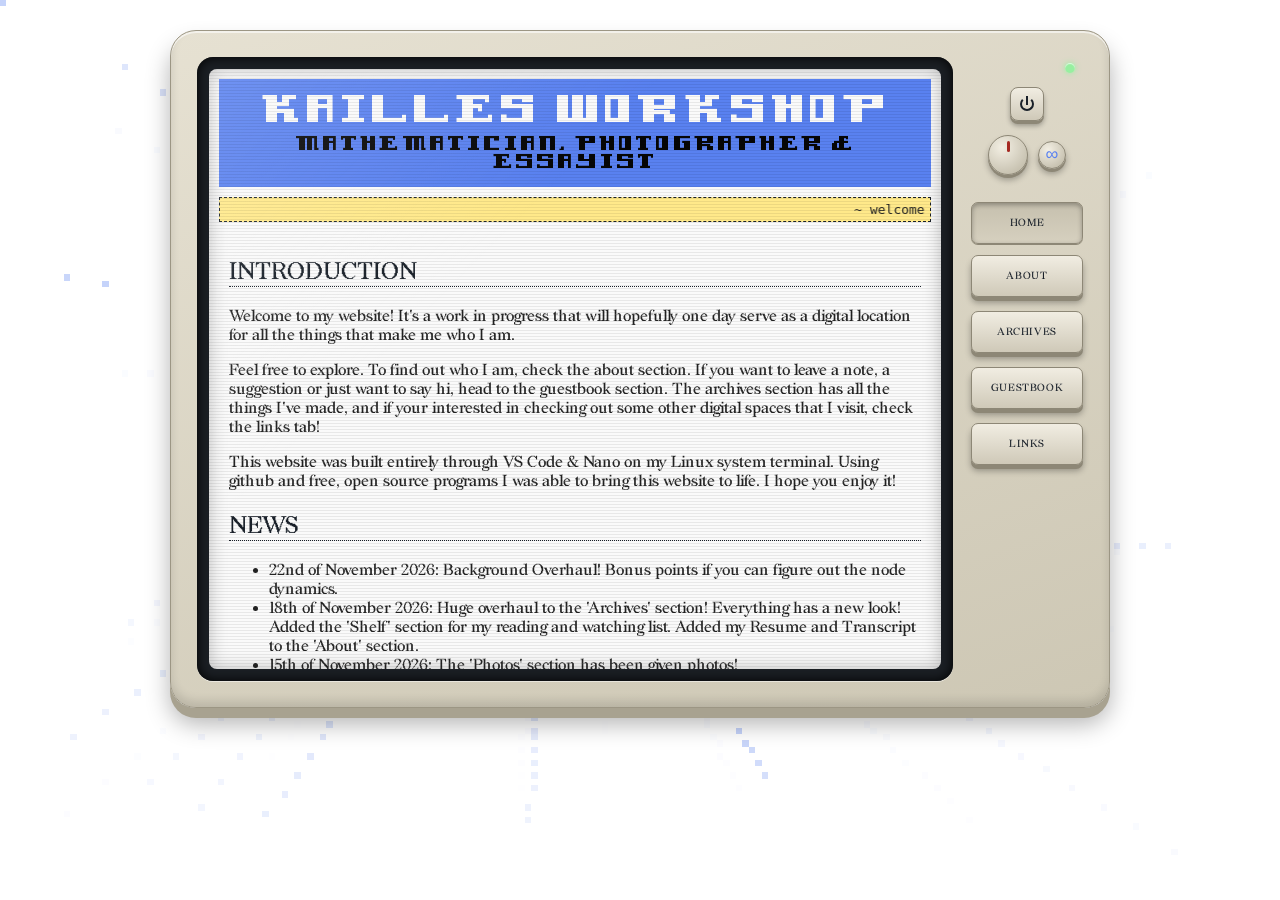
==== commit 135c9c13: "Contact Footer v1.0" ====
--- a/index.html
+++ b/index.html
@@ -63,8 +63,9 @@
           
           </div>
 
-          <div id="footer">
-            <p>&copy; 2026 Kaille Giitsidis</p>
+  <div id="footer">
+            <p>~ giitsidiskaille@gmail.com ~</p>
+            <p>&copy; 2026 Kaille Giitsidis </p>
           </div>
 
         </div>
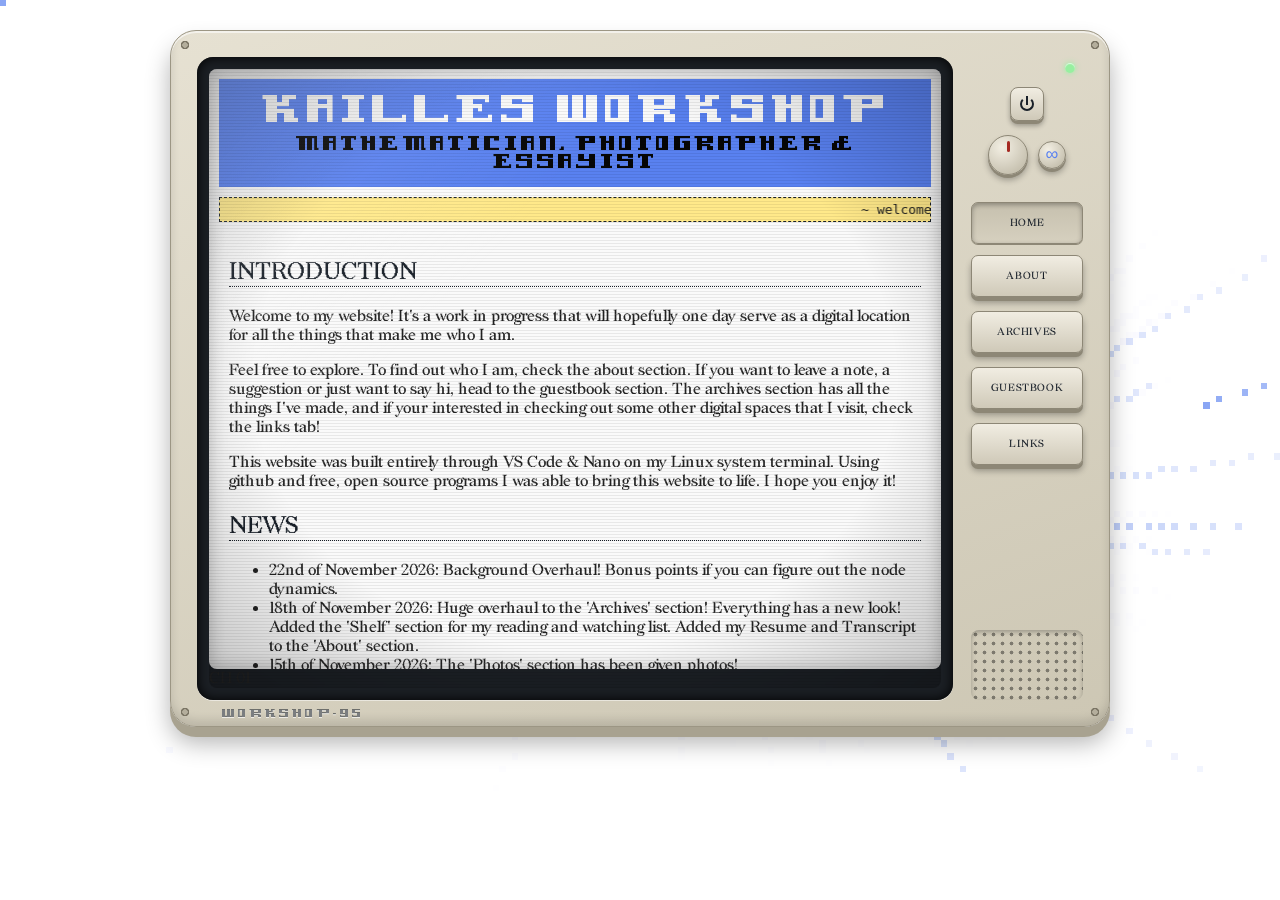
==== commit fb839b3b: "Background Overhaul v1.2" ====
--- a/index.html
+++ b/index.html
@@ -5,6 +5,7 @@
     <meta name="viewport" content="width=device-width, initial-scale=1">
     <title>KAILLES WORKSHOP</title>
     <script>try{var s=localStorage.getItem("dark-mode");if(s==="1")document.documentElement.classList.add("dark");var o=localStorage.getItem("screen-off");if(o==="1")document.documentElement.classList.add("off");}catch(e){}</script>
+    <link rel="icon" href="favicon.png">
     <link rel="stylesheet" href="style.css">
     <script src="script.js"></script>
     <script src="bg.js" defer></script>
--- a/style.css
+++ b/style.css
@@ -709,7 +709,7 @@
   border-bottom: none;
   border-radius: 8px 8px 0 0;
   margin-right: 3px;
-  background: #f3d96b;              /* placeholder yellow */
+  background: #ffe98a;              /* placeholder yellow */
   color: #222;
 }
 
@@ -740,7 +740,7 @@
 .binder input:focus-visible + label { outline: 2px dashed currentColor; }
 
 /* dark mode */
-html.dark .binder label { background: #b8a24a; }
+html.dark .binder label { background: #ffe98a; }
 html.dark .binder input:checked + label,
 html.dark .binder .sheet { background: #2b2b2b; color: #eee; }
 
@@ -757,7 +757,7 @@
   padding: 12px 16px;
   color: #222;
   text-decoration: none;
-  background: #f3d96b;
+  background: #ffe98a;
   border: 2px solid #192029;
   border-radius: 8px;
   box-shadow: 0 4px 0 #192029;
@@ -965,7 +965,7 @@
   height: 100%;
   z-index: -1;            /* behind everything */
   image-rendering: pixelated;
-  opacity: 0.35;          /* keeps text readable */
+  opacity: 0.7;          /* keeps text readable */
 }
 
 #screenflow {
@@ -1034,3 +1034,267 @@
 
 .noflow #bg,
 .noflow #screenflow { display: none; }
+/* =========================================================
+   ADDITIONS - paste at the very END of style.css
+   (later rules win, so these override earlier ones safely)
+   ========================================================= */
+
+/* ---------- 1. SCREEN GLASS: curved-corner vignette ---------- */
+/* same scanlines + shine as before, plus a soft dark edge. Change 0.22 for stronger/weaker. */
+#bezel::after {
+  background:
+    radial-gradient(ellipse at center, transparent 62%, rgba(0, 0, 0, 0.22) 100%),
+    repeating-linear-gradient(to bottom,
+      rgba(0, 0, 0, 0.07) 0, rgba(0, 0, 0, 0.07) 1px,
+      transparent 1px, transparent 3px),
+    linear-gradient(135deg, rgba(255, 255, 255, 0.14), transparent 35%);
+}
+
+/* ---------- 2. TV PAGE CHANGE ---------- */
+
+/* static noise layer, sits over the screen. Invisible normally. */
+#bezel::before {
+  content: '';
+  position: absolute;
+  inset: 12px;
+  border-radius: 8px;
+  z-index: 2;
+  pointer-events: none;
+  opacity: 0;
+  background-image: url("data:image/svg+xml;utf8,<svg xmlns='http://www.w3.org/2000/svg' width='160' height='160'><filter id='n'><feTurbulence type='fractalNoise' baseFrequency='0.9' numOctaves='2' stitchTiles='stitch'/><feColorMatrix type='saturate' values='0'/></filter><rect width='100%' height='100%' filter='url(%23n)'/></svg>");
+  animation: static-in 0.3s ease-out;      /* a flash of static as a new page arrives */
+}
+
+@keyframes static-in {
+  0%   { opacity: 0.55; }
+  100% { opacity: 0; }
+}
+
+@keyframes static-out {
+  0%   { opacity: 0; }
+  60%  { opacity: 0; }
+  100% { opacity: 0.55; }
+}
+
+/* leaving a page: screen collapses to a bright line (the boot animation in reverse) + static */
+html.leaving #page {
+  animation: shutdown 0.25s ease-in forwards;
+}
+
+html.leaving #bezel::before {
+  animation: static-out 0.3s ease-in forwards;
+}
+
+@keyframes shutdown {
+  0%   { transform: none;               filter: none; }
+  60%  { transform: scale(1, 0.01);     filter: brightness(3); }
+  100% { transform: scale(0.6, 0.01);   filter: brightness(3); }
+}
+
+/* no static on a powered-off screen */
+.off #bezel::before {
+  display: none;
+}
+
+/* ---------- 4. POWER OFF: CRT shutdown + fading LED ---------- */
+html.shutting #page {
+  animation: crt-off 0.65s ease-in forwards;
+}
+
+@keyframes crt-off {
+  0%   { transform: none;                filter: brightness(1); opacity: 1; }
+  45%  { transform: scale(1, 0.01);      filter: brightness(4); opacity: 1; }
+  80%  { transform: scale(0.05, 0.01);   filter: brightness(6); opacity: 1; }
+  100% { transform: scale(0, 0);         filter: brightness(6); opacity: 0; }
+}
+
+.light {
+  transition: background 0.4s ease, box-shadow 0.4s ease;
+}
+
+html.shutting .light {
+  background: #4a4f4a;
+  box-shadow: none;
+}
+
+/* power LED breathes slowly in dark mode (not while off) */
+@keyframes led-pulse {
+  0%, 100% { box-shadow: 0 0 6px #97efa0, inset 0 1px 1px rgba(255, 255, 255, 0.7); }
+  50%      { box-shadow: 0 0 11px #97efa0, 0 0 3px #97efa0, inset 0 1px 1px rgba(255, 255, 255, 0.7); }
+}
+
+html.dark:not(.off):not(.shutting) .light {
+  animation: led-pulse 3.5s ease-in-out infinite;
+}
+
+/* ---------- 6. CASING DETAILS ---------- */
+#monitor {
+  position: relative;        /* lets the details below sit in the casing's corners */
+}
+
+/* four screws, one in each corner */
+#monitor::before {
+  content: '';
+  position: absolute;
+  inset: 0;
+  border-radius: inherit;
+  pointer-events: none;
+  background:
+    radial-gradient(circle at 14px 14px, #b4ae9c 0 2.5px, #7a7464 3px 4px, transparent 4.5px),
+    radial-gradient(circle at calc(100% - 14px) 14px, #b4ae9c 0 2.5px, #7a7464 3px 4px, transparent 4.5px),
+    radial-gradient(circle at 14px calc(100% - 14px), #b4ae9c 0 2.5px, #7a7464 3px 4px, transparent 4.5px),
+    radial-gradient(circle at calc(100% - 14px) calc(100% - 14px), #b4ae9c 0 2.5px, #7a7464 3px 4px, transparent 4.5px);
+}
+
+/* embossed badge under the screen: change the text in quotes to rename it */
+#monitor::after {
+  content: 'WORKSHOP-95';
+  position: absolute;
+  left: 50px;
+  bottom: 6px;
+  font-family: 'LL Baguio', Helvetica, Arial, sans-serif;
+  font-size: 0.6rem;
+  letter-spacing: 0.25em;
+  color: rgba(25, 32, 41, 0.55);
+  text-shadow: 0 1px 0 rgba(255, 255, 255, 0.65);
+  pointer-events: none;
+}
+
+/* speaker grille at the bottom of the side panel */
+#panel::after {
+  content: '';
+  margin-top: auto;
+  height: 70px;
+  border-radius: 8px;
+  background: radial-gradient(circle, rgba(0, 0, 0, 0.4) 1.6px, transparent 2.2px) 0 0 / 9px 9px;
+  box-shadow: inset 0 2px 4px rgba(0, 0, 0, 0.25);
+}
+ margin-right: auto;
+@media (max-width: 700px) {
+  #monitor::after,
+  #panel::after {
+    display: none;
+  }
+}
+
+/* ---------- 7. BINDER TABS now match the Archives drawer buttons ---------- */
+.binder label {
+  border-color: #192029;
+  border-radius: 8px 8px 0 0;
+  letter-spacing: 0.06em;
+  box-shadow: inset 0 2px 0 rgba(255, 255, 255, 0.55);
+  transition: background 0.15s ease, transform 0.1s ease;
+}
+
+.binder label:hover {
+  background: #fffdf2;
+}
+
+.binder label:active {
+  transform: translateY(2px);
+}
+
+.binder .sheet {
+  margin-bottom: 4px;
+  border-color: #192029;
+  border-radius: 0 8px 8px 8px;
+  box-shadow: 0 4px 0 #192029;     /* same chunky bottom edge as the drawers */
+}
+
+/* dark mode: same muted gold as the drawers */
+html.dark .binder label {
+  background: #b8a24a;
+  color: #111;
+  border-color: #6a6a6a;
+}
+
+html.dark .binder label:hover {
+  background: #2b2b2b;
+  color: #eee;
+}
+
+html.dark .binder .sheet {
+  border-color: #6a6a6a;
+  box-shadow: 0 4px 0 #6a6a6a;
+}
+
+/* ---------- 8. "BACK TO ARCHIVES" as a small drawer-style button ---------- */
+.back {
+  margin: 0 0 16px 0;
+}
+
+.back a {
+  display: inline-block;
+  padding: 4px 12px;
+  font-size: 0.75rem;
+  letter-spacing: 0.06em;
+  text-decoration: none;
+  color: #222;
+  background: #ffe98a;
+  border: 2px solid #192029;
+  border-radius: 8px;
+  box-shadow: 0 3px 0 #192029;
+}
+
+.back a:hover {
+  background: #fffdf2;
+}
+
+.back a:active,
+.back a.pressed {
+  transform: translateY(2px);
+  box-shadow: 0 1px 0 #192029;
+}
+
+.dark #page .back a {
+  color: #111;
+  background: #b8a24a;
+  border-color: #6a6a6a;
+  box-shadow: 0 3px 0 #6a6a6a;
+}
+
+.dark #page .back a:hover {
+  color: #eee;
+  background: #2b2b2b;
+}
+
+.dark #page .back a:active,
+.dark #page .back a.pressed {
+  box-shadow: 0 1px 0 #6a6a6a;
+}
+
+/* drawers: show the press while the page change plays */
+.drawers a.pressed {
+  transform: translateY(3px);
+  box-shadow: 0 1px 0 #192029;
+}
+
+.dark #page .drawers a.pressed {
+  box-shadow: 0 1px 0 #6a6a6a;
+}
+
+/* ---------- 9. LESS MOTION: switch the new animations off ---------- */
+@media (prefers-reduced-motion: reduce) {
+  #bezel::before,
+  #osd,
+  html.dark:not(.off):not(.shutting) .light {
+    animation: none;
+  }
+}
+
+/* light mode: the power LED flickers now and then */
+@keyframes led-flicker {
+  0%, 91%, 93%, 96%, 100% { opacity: 1; }
+  92%                     { opacity: 0.45; }
+  95%                     { opacity: 0.7; }
+}
+
+html:not(.dark):not(.off):not(.shutting) .light {
+  animation: led-flicker 6s linear infinite;
+}
+
+@media (prefers-reduced-motion: reduce) {
+  html:not(.dark):not(.off):not(.shutting) .light {
+    animation: none;
+  }
+}
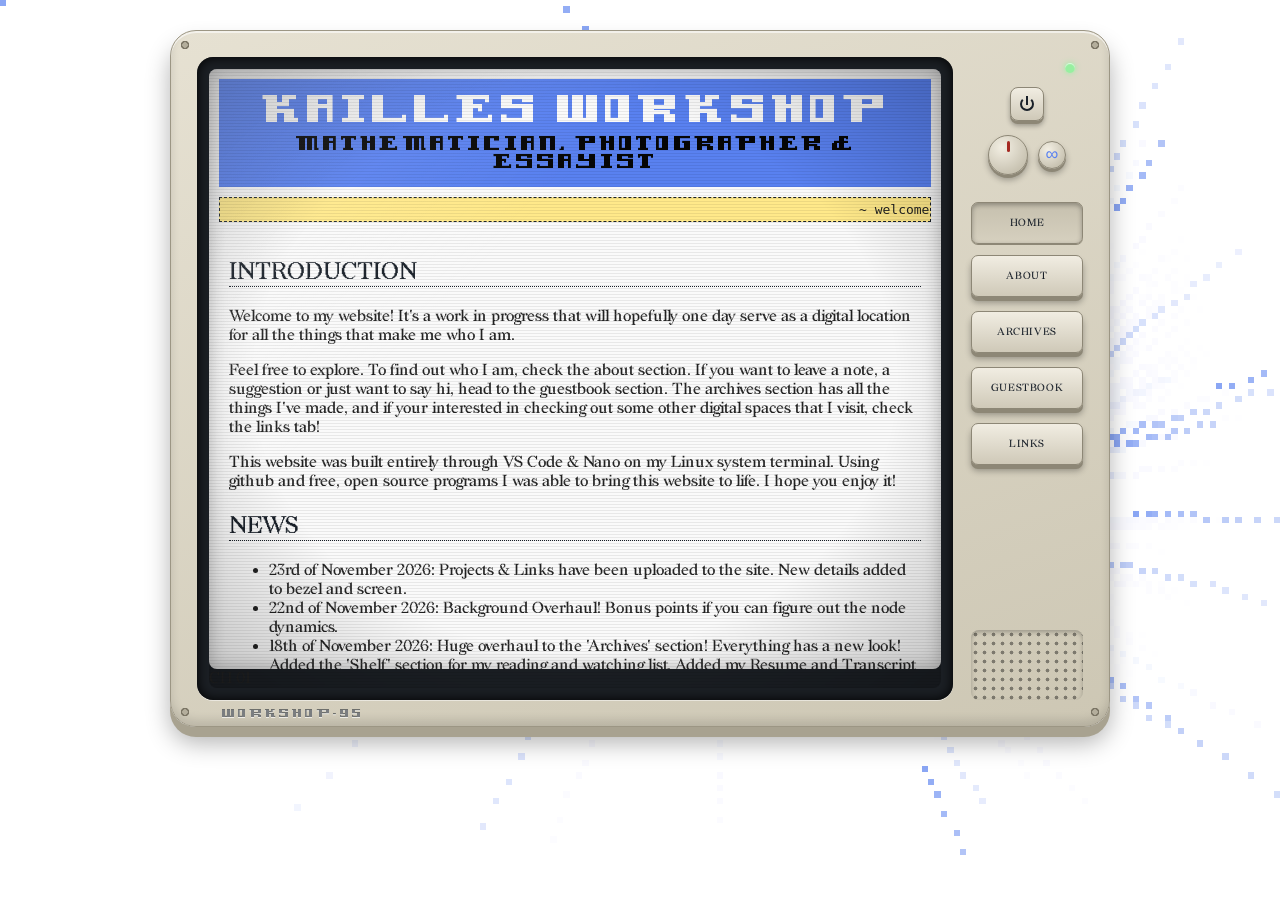
==== commit 2f3e79a6: "Test" ====
--- a/index.html
+++ b/index.html
@@ -52,6 +52,7 @@
             </p>
             <h2>NEWS</h2>
             <ul>
+              <li>23rd of November 2026: Projects & Links have been uploaded to the site. New details added to bezel and screen.</li>
               <li>22nd of November 2026: Background Overhaul! Bonus points if you can figure out the node dynamics.</li>
 		<li> 18th of November 2026: Huge overhaul to the 'Archives' section! Everything has a new look! Added the 'Shelf' section for my reading and watching list. Added my Resume and Transcript to the 'About' section.
               <li>15th of November 2026: The 'Photos' section has been given photos!</li>
--- a/style.css
+++ b/style.css
@@ -1117,6 +1117,16 @@
   box-shadow: none;
 }
 
+/* ---------- 5. DARK MODE: phosphor glow ---------- */
+.dark #page {
+  text-shadow: 0 0 5px rgba(157, 184, 255, 0.25);
+}
+
+.dark #page h1,
+.dark #page h2 {
+  text-shadow: 0 0 8px rgba(157, 184, 255, 0.45);
+}
+
 /* power LED breathes slowly in dark mode (not while off) */
 @keyframes led-pulse {
   0%, 100% { box-shadow: 0 0 6px #97efa0, inset 0 1px 1px rgba(255, 255, 255, 0.7); }
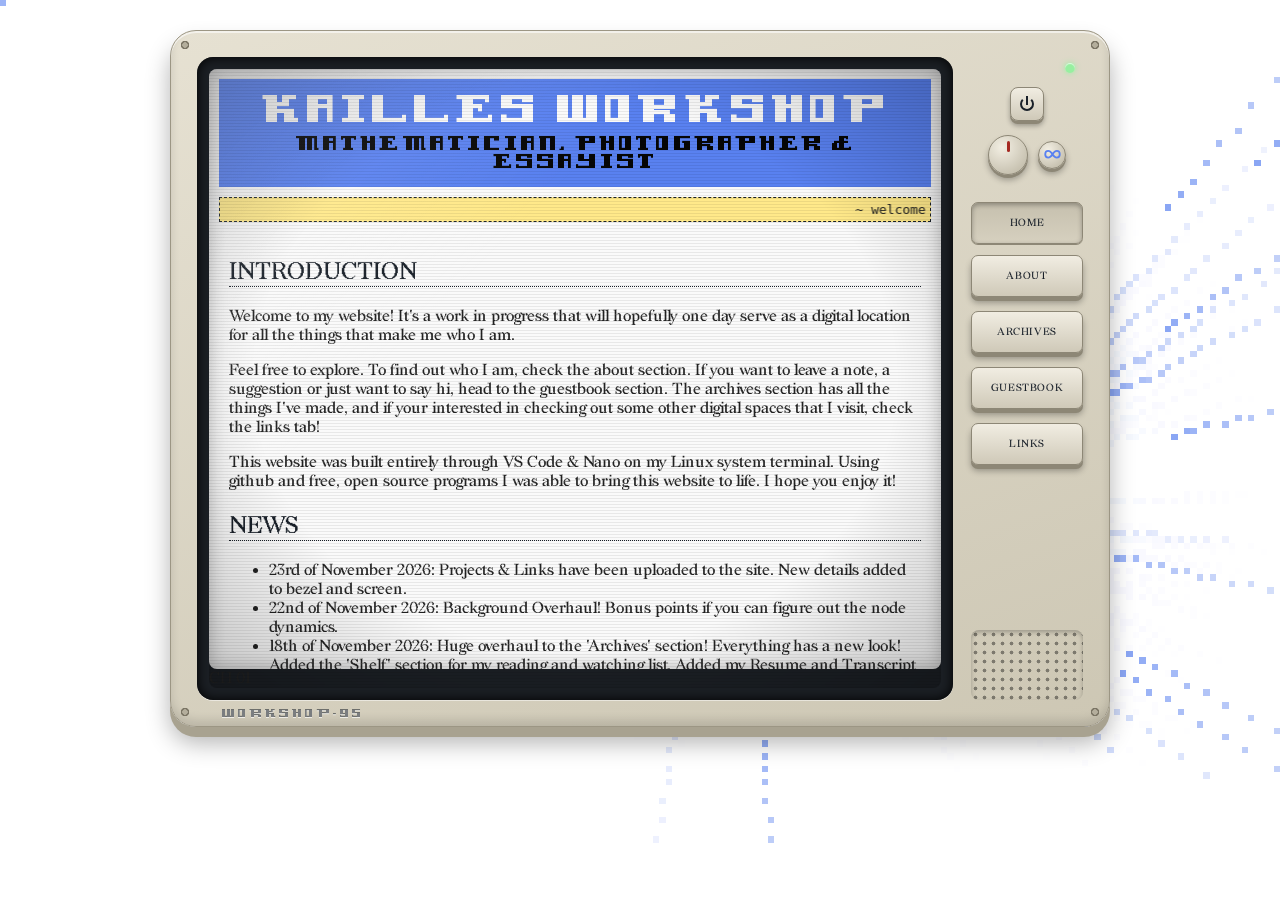
==== commit 9451657a: "Power Bezel Update v1.0" ====
--- a/index.html
+++ b/index.html
@@ -78,7 +78,7 @@
         <button type="button" id="power" aria-label="Screen power" aria-pressed="true"></button>
         <div class="controls">
   <span class="knob" aria-hidden="true"></span>
-  <button type="button" id="fx" aria-label="Background animation" aria-pressed="true" title="Toggle background animation">∞</button>
+  <button type="button" id="fx" aria-label="Background animation" aria-pressed="true" title="Toggle background animation"><svg class="inf-icon" viewBox="0 0 28 14" aria-hidden="true"><path d="M14 7 C17 2 19.5 1.5 21 1.5 C24 1.5 26 4 26 7 C26 10 24 12.5 21 12.5 C19.5 12.5 17 12 14 7 C11 2 8.5 1.5 7 1.5 C4 1.5 2 4 2 7 C2 10 4 12.5 7 12.5 C8.5 12.5 11 12 14 7 Z"/></svg></button>
 </div>
         <a href="index.html" aria-current="page">HOME</a>
         <a href="about.html">ABOUT</a>
--- a/style.css
+++ b/style.css
@@ -1024,7 +1024,7 @@
 }
 
 #fx[aria-pressed="false"] {
-  color: #000;                       /* black = animation off */
+  color: #4a463c;                    /* soft dark = animation off */
 }
 
 #fx:focus-visible {
@@ -1307,4 +1307,142 @@
   html:not(.dark):not(.off):not(.shutting) .light {
     animation: none;
   }
+}
+
+/* ---------- 8. PANEL TUCKS INTO THE SCREEN WHEN POWERED OFF ---------- */
+
+html { --tuck: -170px 0; }          /* desktop: slide left, into the screen */
+
+#bezel { z-index: 1; }              /* screen sits on top, so the keys slide behind it */
+
+/* normal state: keys slide back out (short wait so the boot flash plays first) */
+#panel a,
+.controls,
+#panel::after {
+  transition: translate 0.45s ease 0.15s, visibility 0s 0s;
+}
+
+/* off (and the moment the shutdown animation starts): keys tuck away */
+html.off #panel a,
+html.off .controls,
+html.off #panel::after,
+html.shutting #panel a,
+html.shutting .controls,
+html.shutting #panel::after {
+  translate: var(--tuck);
+  visibility: hidden;               /* can't be clicked or tabbed to once hidden */
+  transition: translate 0.45s ease, visibility 0s 0.45s;
+}
+
+@media (max-width: 700px) {
+  html { --tuck: 0 -140px; }        /* phone: keys sit below the screen, so slide up */
+}
+
+@media (prefers-reduced-motion: reduce) {
+  #panel a,
+  .controls,
+  #panel::after { transition: none !important; }
+}
+
+/* ---------- 9. BEZEL FILLS THE CASING; POWER BUTTON POKES OUT OF THE SIDE (desktop only) ---------- */
+@media (min-width: 701px) {
+
+  html { --out: 14px; }                 /* how far the button sticks out past the casing */
+
+  /* keys keep their full size while the panel collapses, so they don't squash */
+  #panel a,
+  #panel::after,
+  .controls {
+    width: 112px;
+    box-sizing: border-box;
+  }
+
+  #panel {
+    transition: width 0.45s ease 0.15s, margin-left 0.45s ease 0.15s;
+  }
+
+  #power {
+    transition: translate 0.45s ease 0.15s;
+  }
+
+  /* off: the panel collapses to nothing and the bezel fills the casing */
+  html.off #panel,
+  html.shutting #panel {
+    width: 0;
+    margin-left: -18px;                 /* cancels the 18px gap, so the rim is an even 26px */
+    transition: width 0.45s ease, margin-left 0.45s ease;
+  }
+
+  /* the power button slides out to the casing's edge */
+  html.off #power,
+  html.shutting #power {
+    translate: calc(10px + var(--out)) 0;
+    transition: translate 0.45s ease;
+  }
+}
+
+/* ---------- 10. POWER BUTTON BECOMES A SIDE BUTTON WHEN OFF (desktop only) ---------- */
+@media (min-width: 701px) {
+
+  html { --side-w: 18px; }            /* how wide the side button is */
+
+  /* normal state: how it changes back when the screen turns on */
+  #power {
+    transition:
+      translate 0.45s ease 0.15s,
+      width 0.45s ease 0.15s,
+      border-radius 0.45s ease 0.15s,
+      box-shadow 0.12s ease;
+  }
+
+  #power::before { transition: opacity 0.25s ease 0.15s; }
+  #power::after  { transition: top 0.45s ease 0.15s, height 0.45s ease 0.15s; }
+
+  /* off: the button narrows into a tab on the casing's side */
+  html.off #power,
+  html.shutting #power {
+    width: var(--side-w);
+    border-radius: 3px 8px 8px 3px;       /* tucked side stays squarer, outer end rounded */
+    translate: calc(27px - var(--side-w) / 2 + var(--out)) 0;
+    box-shadow: 3px 0 0 #8d8776, 5px 2px 5px rgba(0, 0, 0, 0.3);   /* its thickness is on the right now */
+    transition:
+      translate 0.45s ease,
+      width 0.45s ease,
+      border-radius 0.45s ease,
+      box-shadow 0.12s ease;
+  }
+
+  /* the power symbol's ring fades out and its stem stretches into a grip line */
+  html.off #power::before,
+  html.shutting #power::before {
+    opacity: 0;
+    transition: opacity 0.25s ease;
+  }
+
+  html.off #power::after,
+  html.shutting #power::after {
+    top: 10px;
+    height: 14px;
+    transition: top 0.45s ease, height 0.45s ease;
+  }
+
+  /* pressed: pushes in toward the screen (left) instead of down */
+  html.off #power:active {
+    transform: translateX(-2px);
+    box-shadow: 1px 0 0 #8d8776, inset 2px 0 4px rgba(0, 0, 0, 0.3);
+  }
+}
+
+.inf-icon {
+  width: 17px;
+  height: auto;
+  fill: none;
+  stroke: currentColor;
+  stroke-width: 3;
+  stroke-linecap: round;
+  stroke-linejoin: round;
+  display: block;
+  margin: 0 auto;
+  overflow: visible;
+  transition: stroke 0.15s;
 }
